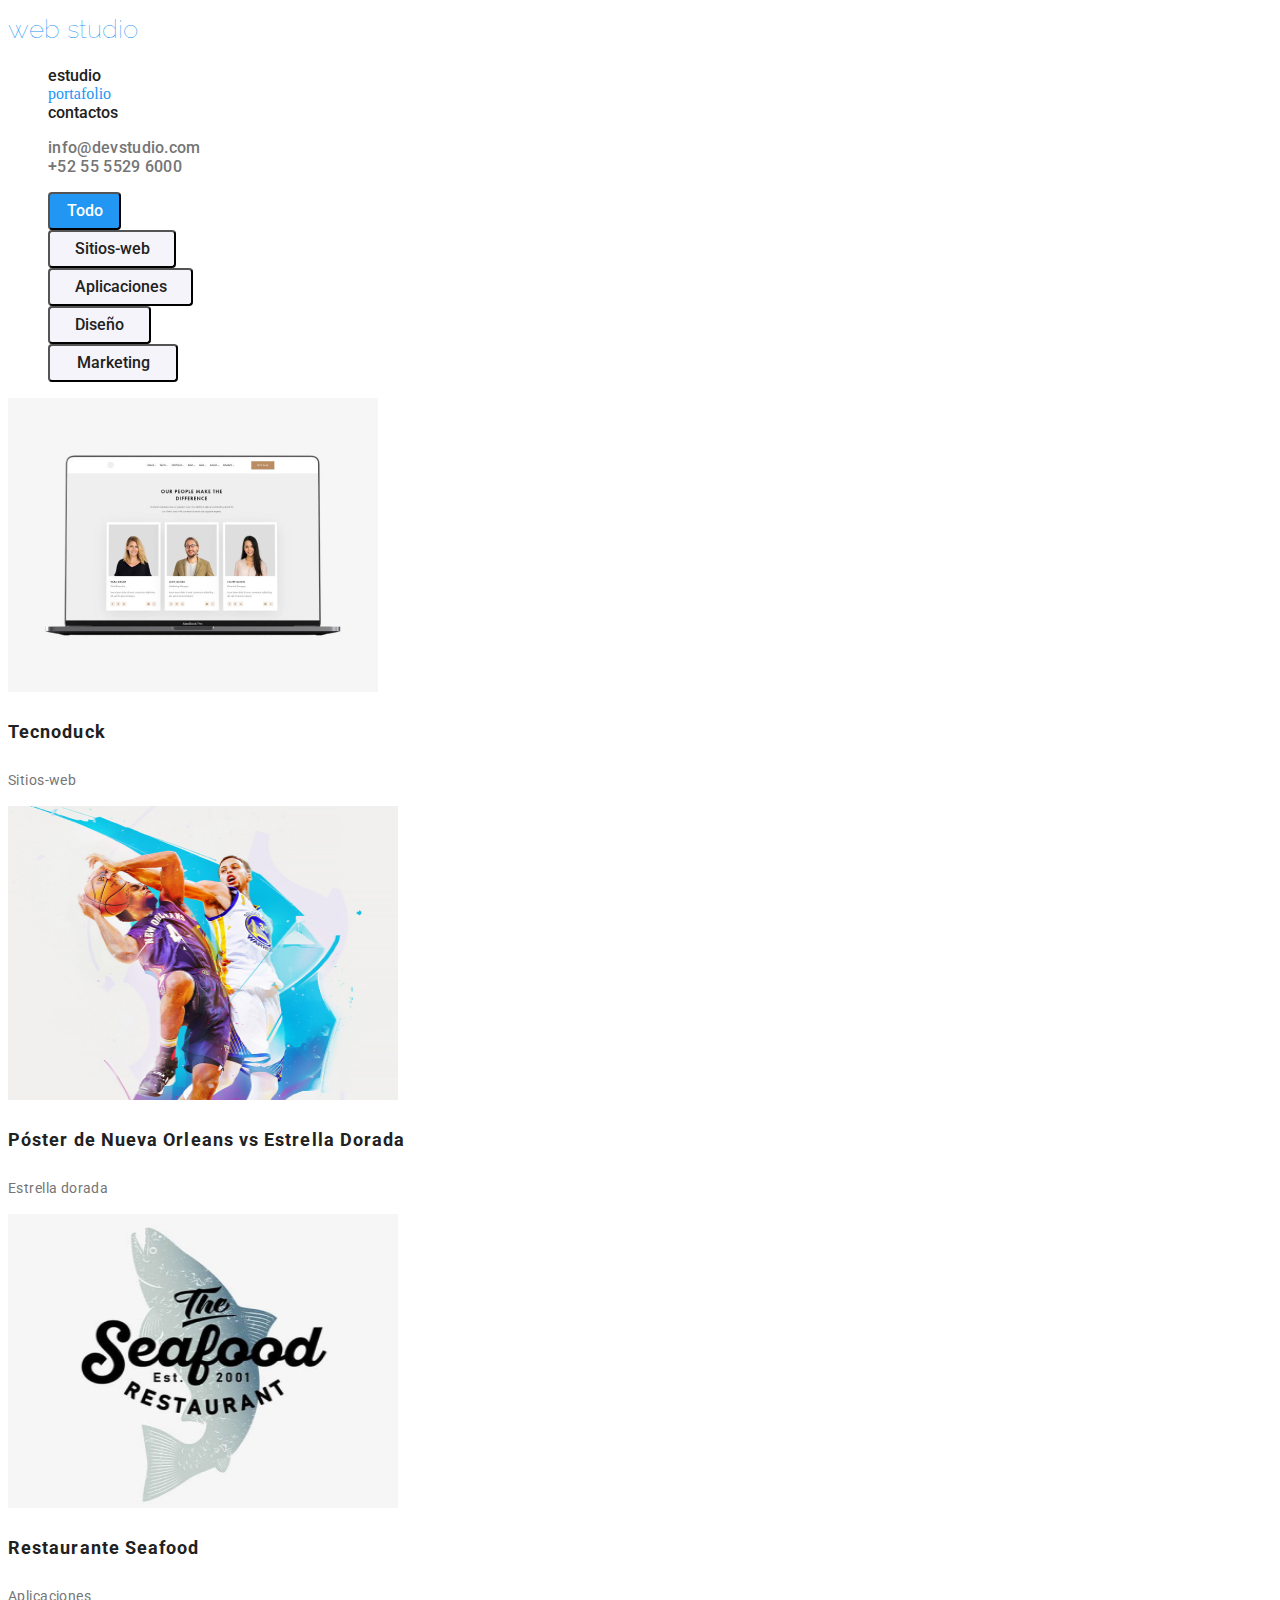
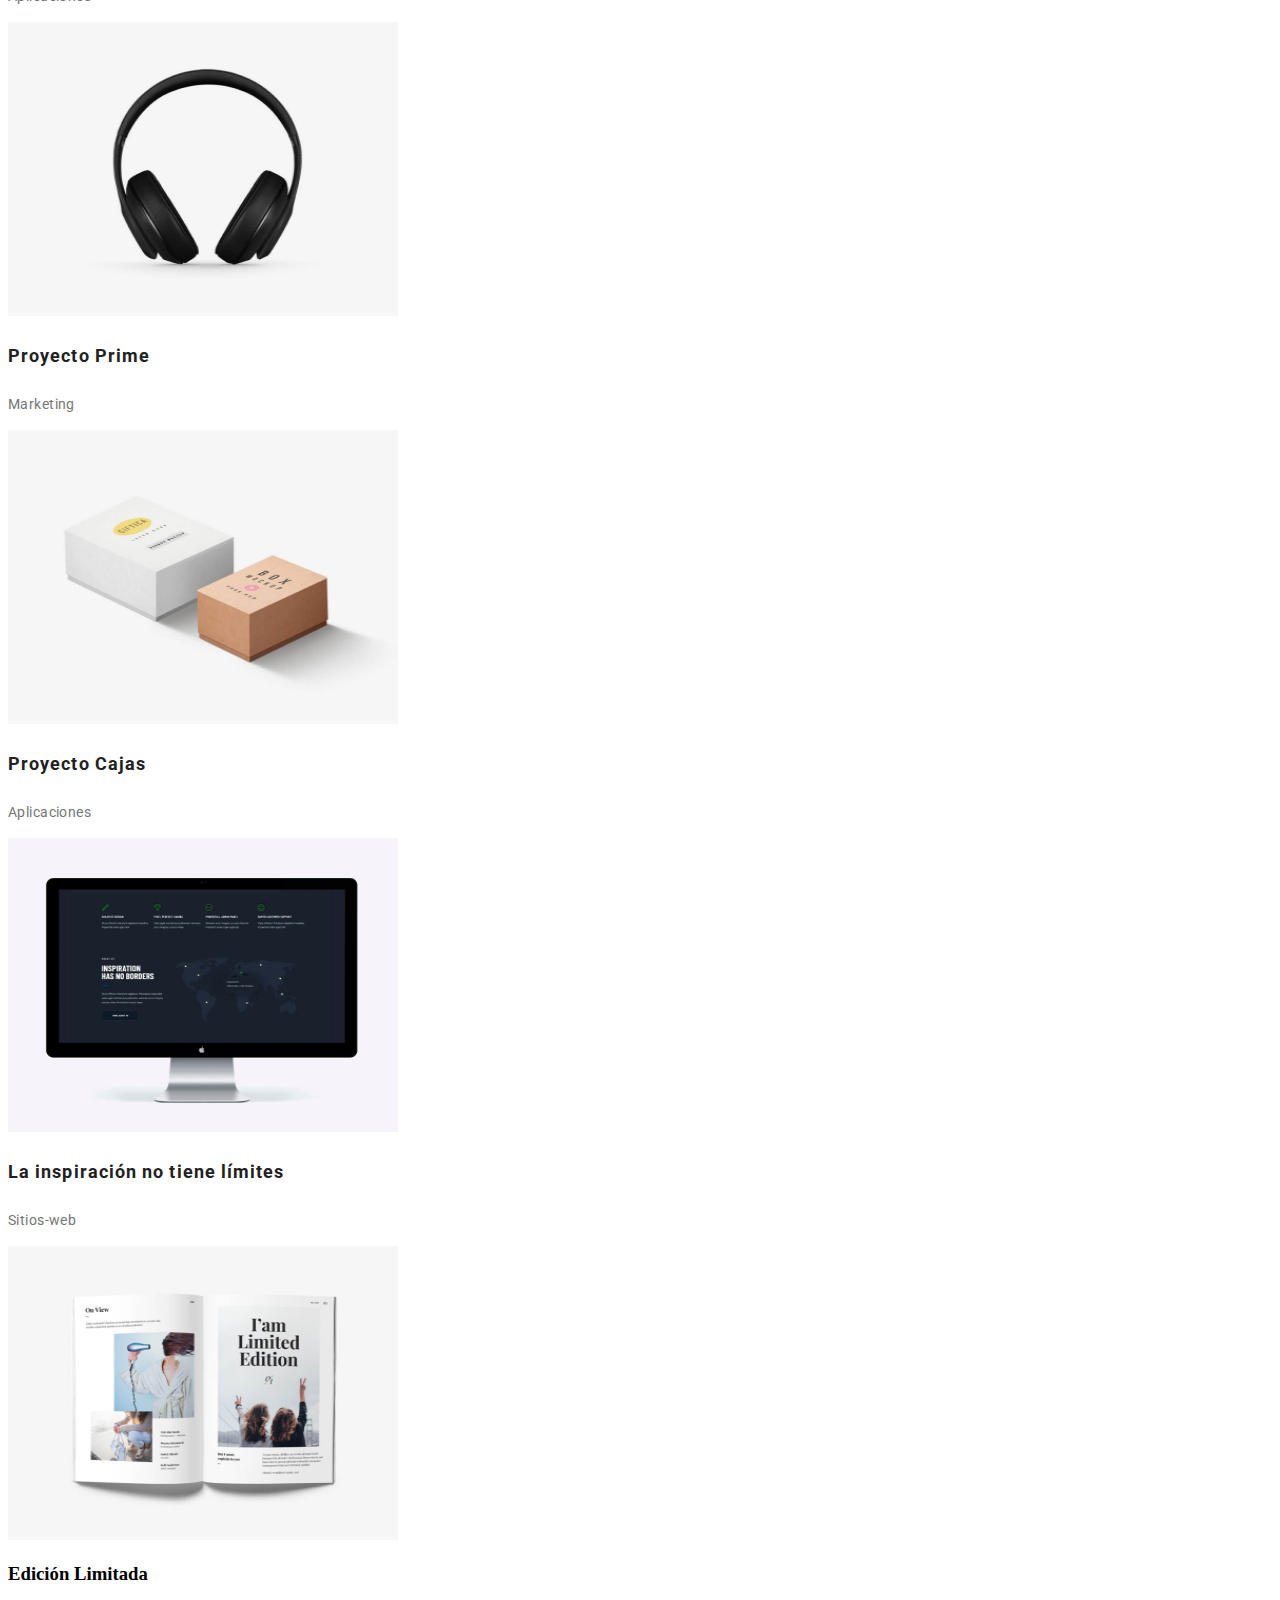
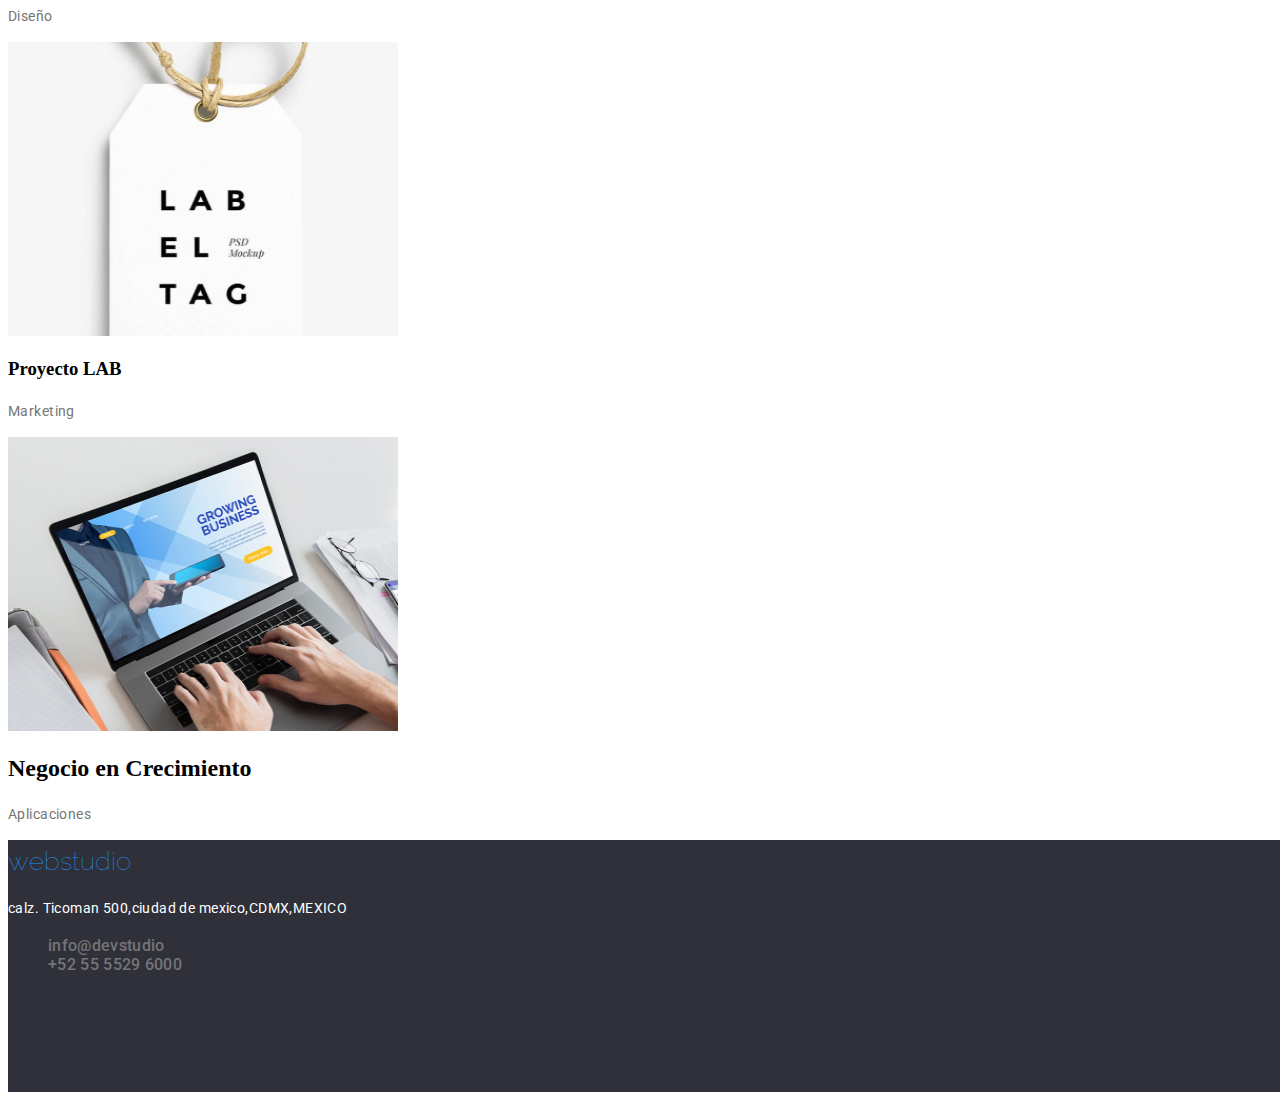
==== portafolio.html @ 6e87f542 "commit" ====
<!DOCTYPE html>
<html lang="en">

<head>
    <meta charset="utf-8">
    <meta http-equiv="X-UA-Compatible" content="IE=edge">
    <title>webstudio portafolio</title>
    <meta name="description" content="">
    <meta name="viewport" content="width=device-width, initial-scale=1">
    <link rel="stylesheet" href="css/styles.css">
    <link rel="preconnect" href="https://fonts.googleapis.com">
    <link rel="preconnect" href="https://fonts.gstatic.com" crossorigin>
    <link href="https://fonts.googleapis.com/css2?family=Raleway:wght@700&family=Roboto:wght@400;500;700;900&display=swap" rel="stylesheet">
</head>

<body>
    <header class="encabezado">
        <a class="head" href="webstudio">web studio </a>
        <nav>
            <ul class="ul">
                <li><a class="but2" href="./index.html"> estudio</a></li>
                <li><a class="but1" href="./portafolio.html">portafolio</a></li>
                <li><a class="but2" href="#">contactos</a></li>
            </ul>
        </nav>
        <ul class="ul">
            <li><a class="contacts" href="#">info@devstudio.com</a></li>
            <li><a class="contacts" href="#">+52 55 5529 6000</a></li>
        </ul>
    </header>
    <main>
        <section class="buttons-container">
            <div>
                <ul class="ul">
                    <li>
                        <button class="button-a" type="button">Todo</button>
                    </li>
                    <li>
                        <button class="button-b type="button">Sitios-web</button>
                    </li>
                    <li>
                        <button class="button-c" type="button">Aplicaciones</button>
                    </li>
                    <li>
                        <button class="button-d" type="button">Diseño</button>
                    </li>
                    <li>
                        <button class="button-e" type="button">Marketing</button>
                    </li>
                </ul>
            </div>
            <div>
                <img src="images/imagen-8.jpg" alt="sitio web" width="370" height="294">
            </div>
            <div>
                <h3 class="product"> Tecnoduck</h3>
                <p class="description"> Sitios-web</p>
            </div>
            <div>
                <img src="images/imagen-9.jpg" alt="basketball players" width="390" height="294">
            </div>
            <div>
                <h3 class="product"> Póster de Nueva Orleans vs Estrella Dorada</h3>
                <p class="description">Estrella dorada</p>
            </div>
            <div>
                <img src="images/imagen-10.jpg" alt="restaurant logo" width="390" height="294">
            </div>
            <div>
                <h3 class="product"> Restaurante Seafood</h3>
                <p class="description"> Aplicaciones</p>
            </div>
            <div>
                <img src="images/imagen-11.jpg" alt="headphones" width="390" height="294">
            </div>
            <div>
                <h3 class="product"> Proyecto Prime</h3>
                <p class="description"> Marketing</p>
            </div>
            <div>
                <img src="images/imagen-12.jpg" alt="boxess" width="390" height="294">
            </div>
            <div>
                <h3 class="product"> Proyecto Cajas</h3>
                <p class="description">Aplicaciones</p>
            </div>
            <div>
                <img src="images/imagen-13.jpg" alt="pc" width="390" height="294">
            </div>
            <div>
                <h3 class="product"> La inspiración no tiene límites</h3>
                <p class="description">Sitios-web</p>
            </div>
            <div>

                <img src="images/imagen-14.jpg" alt="magazine" width="390" height="294">

            </div>
            <div>
                <h3 class="product1"> Edición Limitada</h3>
                <p class="description">Diseño</p>
            </div>
            <div>
                <img src="images/imagen-15.jpg" alt="label" width="390" height="294">
            </div>
            <div>
                <h3 class="title1"> Proyecto LAB</h3>
                <p class="description"> Marketing</p>
            </div>
            <div>
                <img src="images/imagen-16.jpg" alt="pc" width="390" height="294">
            </div>
            <div>
                <h2 class="title1"> Negocio en Crecimiento</h2>
                <p class="description"> Aplicaciones</p>
            </div>
        </section>
    </main>
    <footer class="fond">
        <a class="head" href="webstudio">webstudio</a>
        <address>
            <p class="place">calz. Ticoman 500,ciudad de mexico,CDMX,MEXICO</p>
        </address>
        <ul class="ul">
            <li> <a class="contacts" href="https://devstudio.us/" target="_blank">info@devstudio</a></li>
            <li><a class="contacts" href="tel">+52 55 5529 6000</a></li>
        </ul>
    </footer>

</html>
---- css/styles.css ----
.body {
  font-family: "Roboto", sans-serif;
  font-style: normal;
}
.title {
  font-family: "Raleway";
  font-weight: 70;
  font-size: 26px;
  color: #2196f3;
  line-height: 1, 625;
  text-decoration: none;
}
.button1 {
  font-weight: 500;
  cursor: pointer;
  text-decoration: none;
  color: #2196f3;
}
.butto {
  font-weight: 500;
  color: #212121;
  cursor: pointer;
  text-decoration: none;
}
.link {
  font-family: "Roboto";
  font-weight: 500;
  font-size: 14px;
  line-height: 0.785;
  text-decoration: none;
  color: #757575;
}
.link-line {
  color: #2196f3;
  text-decoration: none;
}

.top {
  width: 696px;
  height: 120px;
  font-family: "Roboto";
  font-style: normal;
  font-weight: 900;
  font-size: 44px;
  line-height: 60px;
  color: #ffffff;
  text-align: center;
}
.info {
  font-family: "Roboto";
  font-weight: 700;
  font-size: 16px;
  line-height: 0.53;
  color: #ffffff;
  cursor: pointer;
  width: 261px;
  height: 50px;
  background: #2196f3;
}
.sub {
  font-family: "Roboto";
  font-weight: 700;
  font-size: 14px;
  line-height: 0.875;
  color: #212121;
}
.text {
  font-family: "Roboto";
  font-weight: 400;
  font-size: 14px;
  line-height: 0.58;
  color: #757575;
}
.equipment {
  font-family: "Roboto";
  font-weight: 700;
  font-size: 36px;
  line-height: 0.76;
  color: #212121;
}
.name {
  font-family: "Roboto";
  font-weight: 500;
  font-size: 16px;
  color: #212121;
}
.job {
  font-family: "Roboto";
  font-weight: 400;
  font-size: 16px;
  line-height: 0.84;
  color: #757575;
}
.place {
  font-family: "Roboto";
  font-weight: 400;
  font-size: 14px;
  line-height: 24px;
  color: #ffffff;
}
.background {
  width: 1600px;
  left: -4px;
  top: 80px;
  background: #2f303a;
}
.lol {
  width: 1600px;
  height: 252px;
  left: 0px;
  top: 2158px;
  background: #2f303a;
}
/*portafolio */

.head {
  font-family: "Raleway";
  font-weight: 70;
  font-size: 26px;
  text-decoration: none;
  color: #2196f3;
  line-height: 1.625;
}
.but2 {
  font-family: "Roboto";
  font-style: normal;
  font-weight: 500;
  text-decoration: none;
  color: #212121;
}
.but1 {
  color: #2196f3;
  font-weight: 500;
  text-decoration: none;
  cursor: pointer;
}
.contacts {
  font-family: "Roboto";
  font-style: normal;
  font-weight: 500;
  letter-spacing: 0.02em;
  text-decoration: none;
  color: #757575;
}
.product {
  font-family: "Roboto";
  font-style: normal;
  font-weight: 700;
  font-size: 18px;
  line-height: 36px;
  letter-spacing: 0.06em;
  color: #212121;
}
.description {
  font-family: "Roboto";
  font-style: normal;
  font-weight: 400;
  font-size: 14px;
  line-height: 24px;
  letter-spacing: 0.03em;
  color: #757575;
}
.place {
  font-family: "Roboto";
  font-style: normal;
  font-weight: 400;
  font-size: 14px;
  line-height: 24px;
  letter-spacing: 0.03em;
  color: #ffffff;
}
.fond {
  width: 1600px;
  height: 252px;
  left: 0px;
  top: 2158px;
  background: #2f303a;
}
.ul {
  list-style: none;
}
.button-a {
  font-family: "Roboto";
  font-style: normal;
  font-weight: 500;
  font-size: 16px;
  color: #ffffff;
  line-height: 26px;
  width: 73px;
  height: 38px;
  background: #2196f3;
  border-radius: 4px;
}
.button-b {
  font-family: "Roboto";
  font-style: normal;
  font-weight: 500;
  font-size: 16px;
  line-height: 26px;
  color: #212121;
  width: 128px;
  height: 38px;
  background: #f5f4fa;
  border-radius: 4px;
}
.button-c{
  font-family: "Roboto";
  font-style: normal;
  font-weight: 500;
  font-size: 16px;
  line-height: 26px;
  color: #212121;
  width: 145px;
  height: 38px;
  background: #f5f4fa;
  border-radius: 4px;
}
.button-d {
  font-family: "Roboto";
  font-style: normal;
  font-weight: 500;
  font-size: 16px;
  line-height: 26px;
  color: #212121;
  width: 103px;
  height: 38px;
  background: #f5f4fa;
  border-radius: 4px;
}
.button-e {
  font-family: "Roboto";
  font-style: normal;
  font-weight: 500;
  font-size: 16px;
  line-height: 26px;
  color: #212121;
  width: 130px;
  height: 38px;
  background: #f5f4fa;
  border-radius: 4px;
}
.button-a {
  cursor: pointer;

  background: #2196f3;
}
,.button-a:hover {
  background: #2196f3;
  color: #ffffff;
}
.button-b {
  cursor: pointer;

  background: #f5f4fa;
}
.button-b:hover {
background: #2196f3;
color: #ffffff;
}
.button-c {
  cursor: pointer;

  background: #f5f4fa;
}
.button-c:hover {
background: #2196f3;
color: #ffffff;
}
.button-d {
  cursor: pointer;

  background: #f5f4fa;
}
.button-d:hover {
background: #2196f3;
color: #ffffff;
}
.button-e {
  cursor: pointer;

  background: #f5f4fa;
}
.button-e:hover {
background: #2196f3;
color: #ffffff;
}
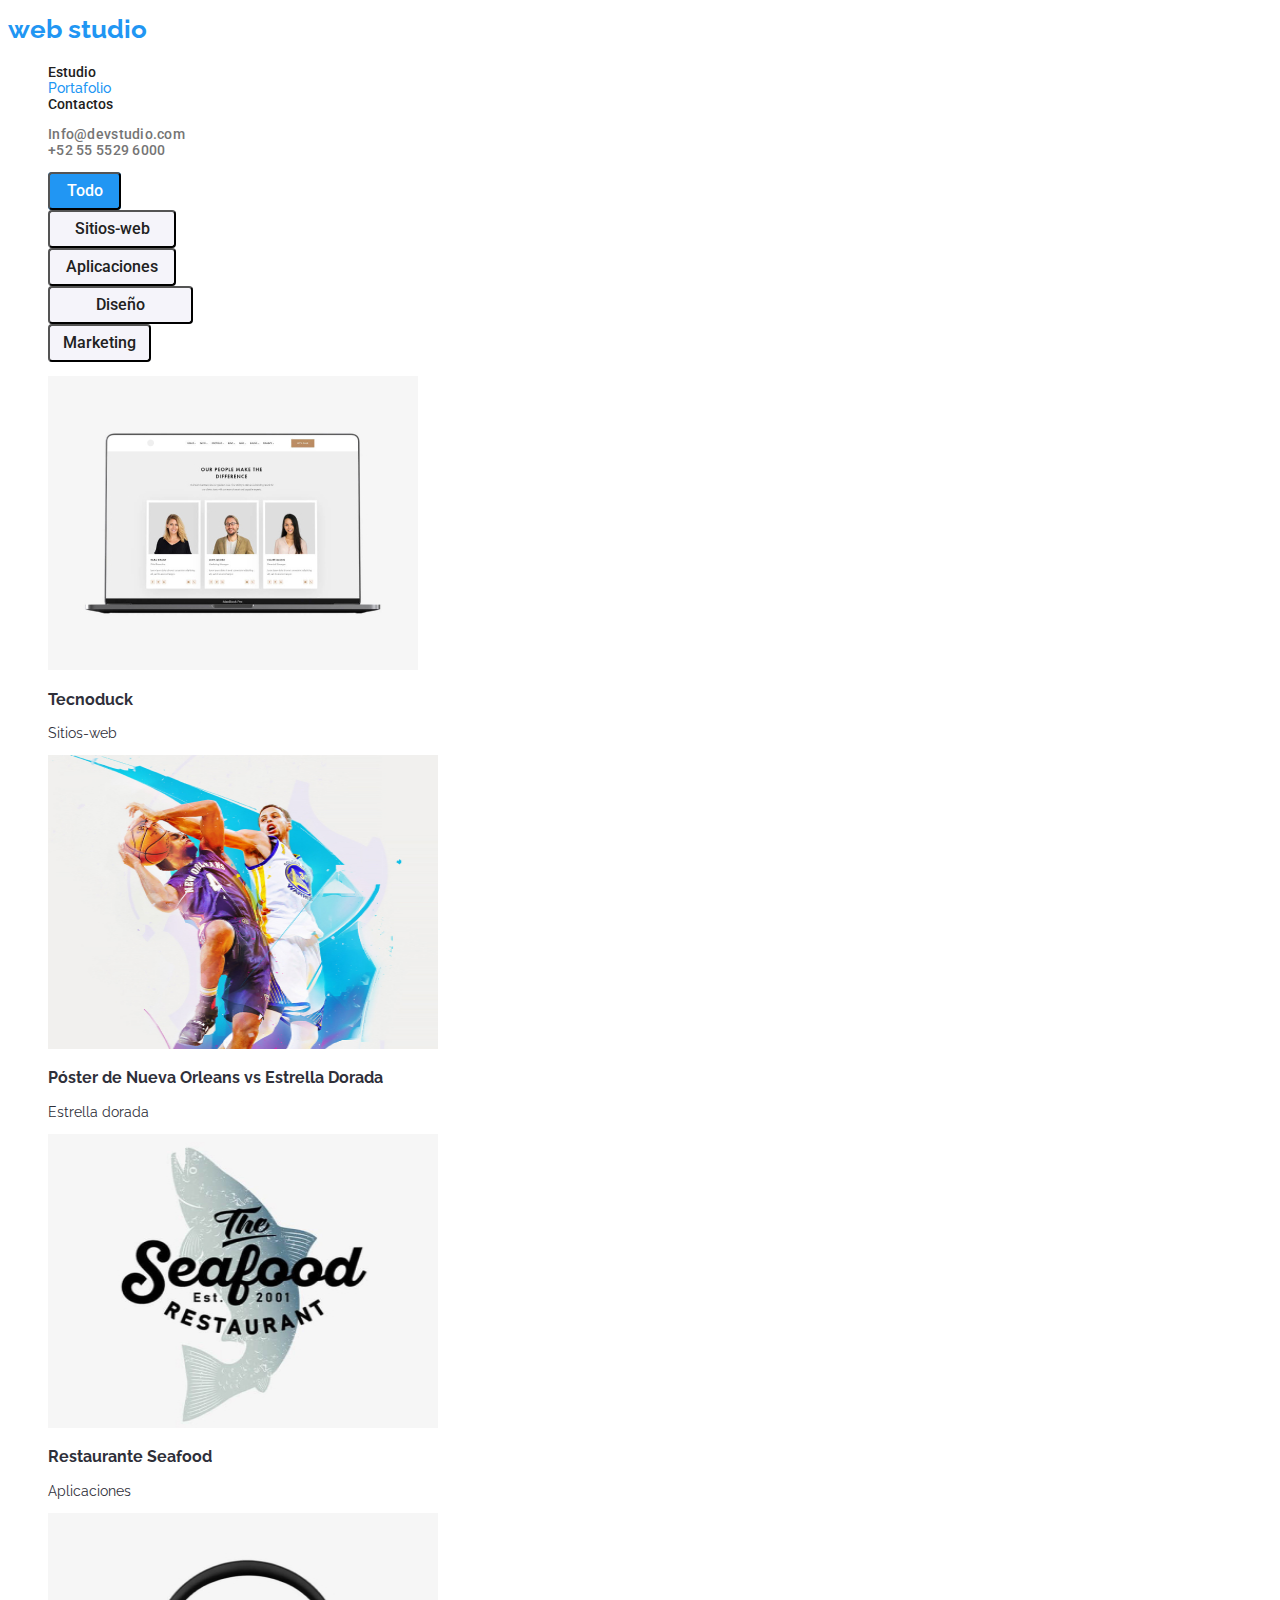
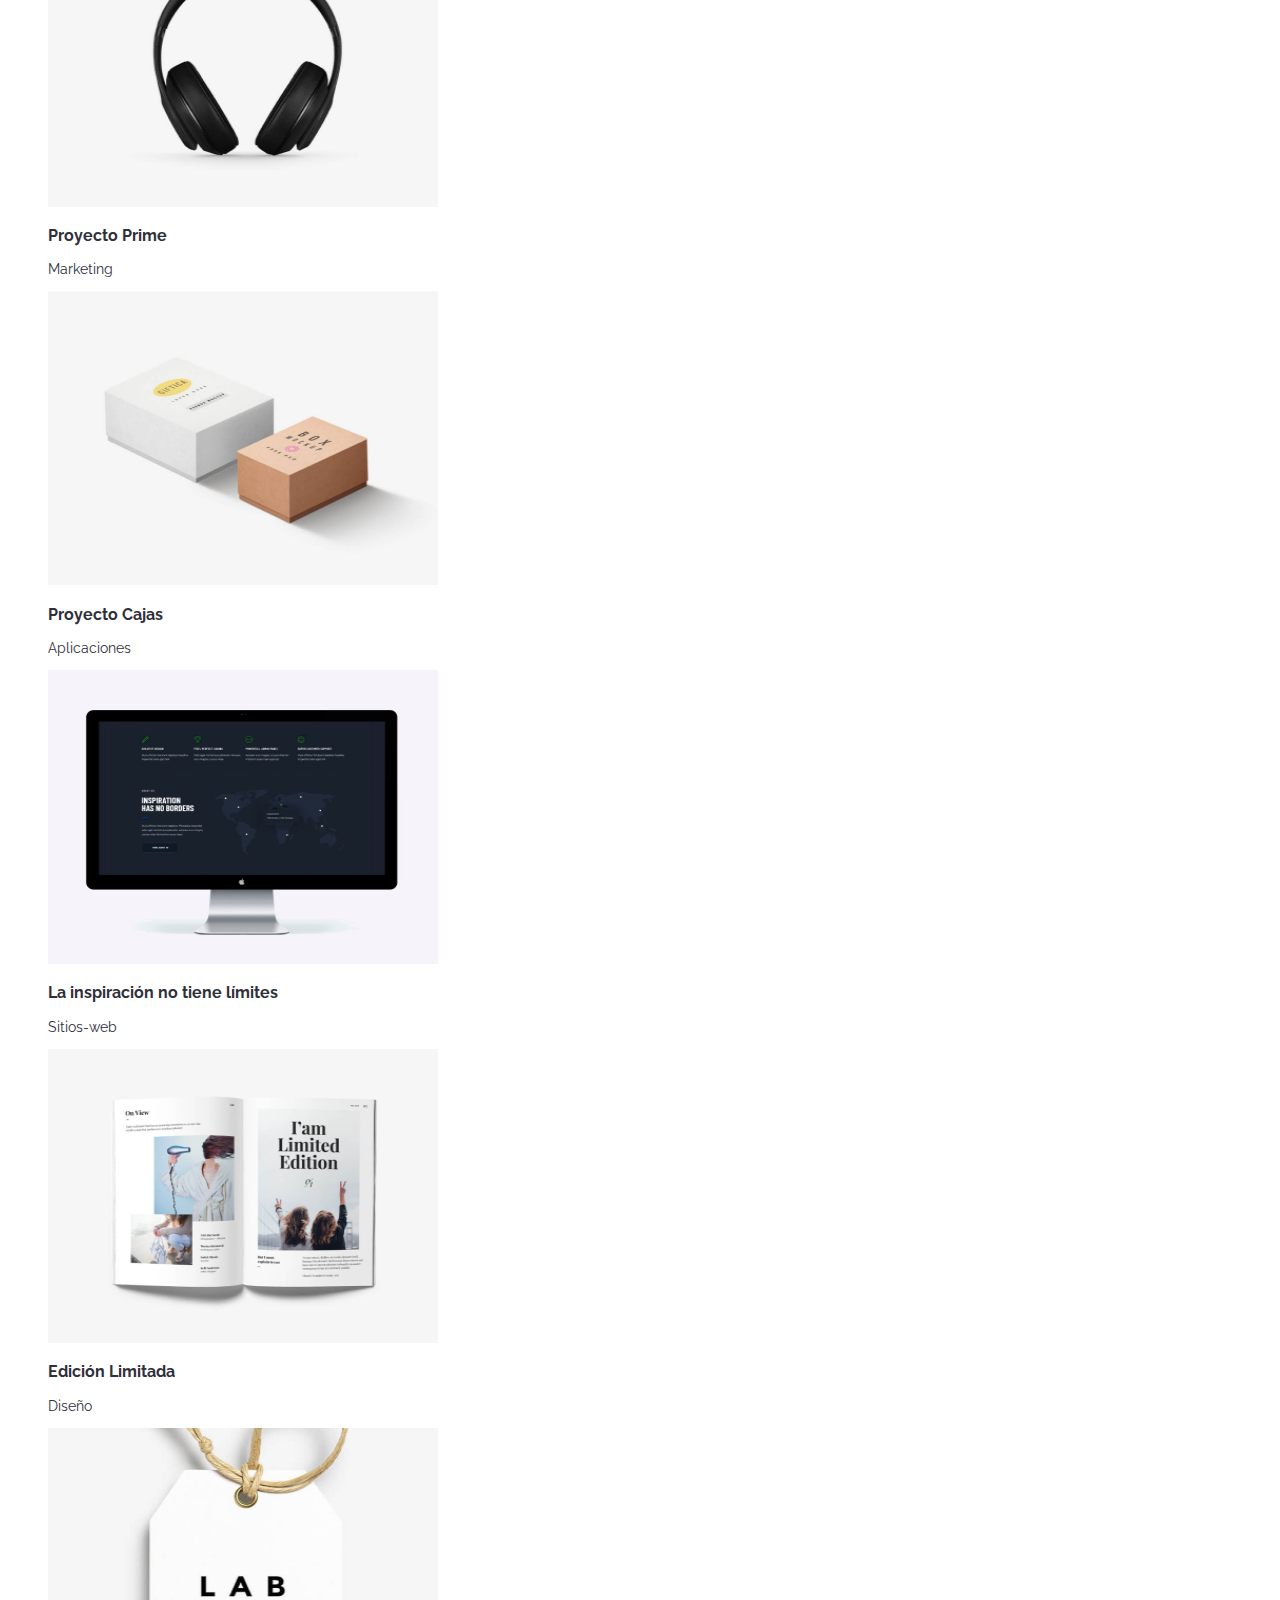
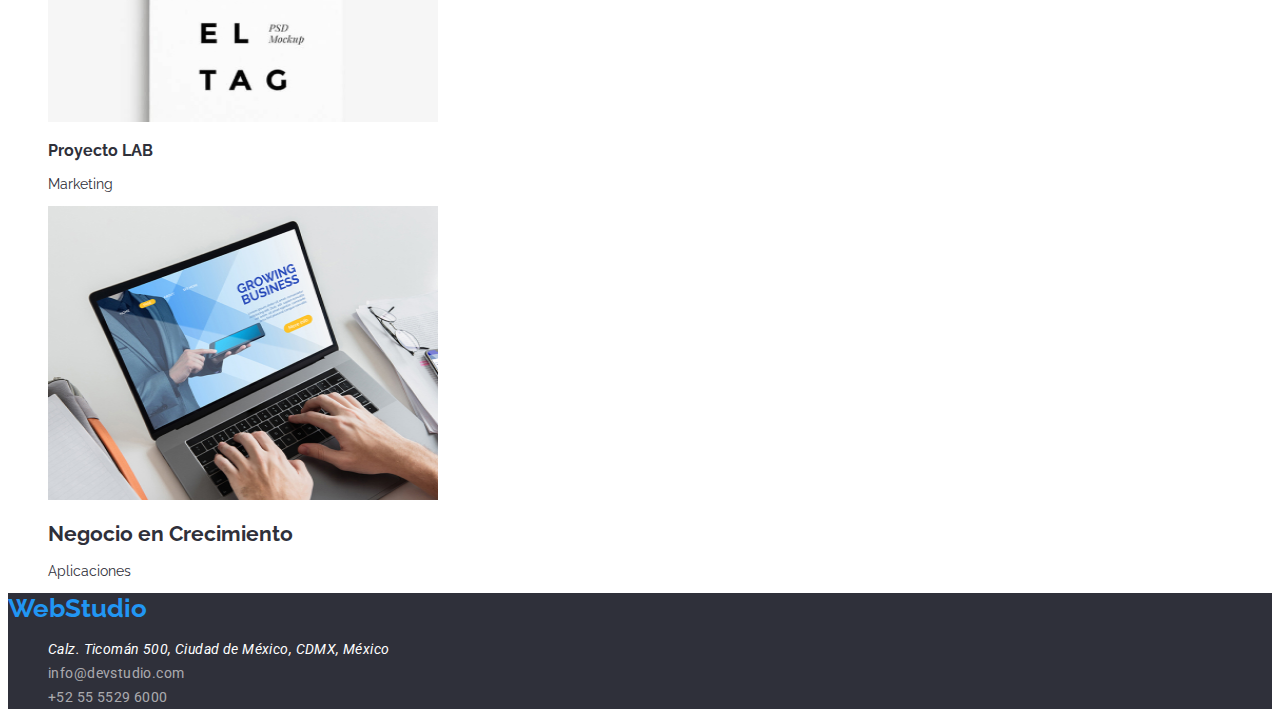
==== commit c365eb3f: "Update portafolio.html" ====
--- a/portafolio.html
+++ b/portafolio.html
@@ -10,7 +10,9 @@
     <link rel="stylesheet" href="css/styles.css">
     <link rel="preconnect" href="https://fonts.googleapis.com">
     <link rel="preconnect" href="https://fonts.gstatic.com" crossorigin>
-    <link href="https://fonts.googleapis.com/css2?family=Raleway:wght@700&family=Roboto:wght@400;500;700;900&display=swap" rel="stylesheet">
+    <link
+        href="https://fonts.googleapis.com/css2?family=Raleway:wght@700&family=Roboto:wght@400;500;700;900&display=swap"
+        rel="stylesheet">
 </head>
 
 <body>
@@ -18,113 +20,111 @@
         <a class="head" href="webstudio">web studio </a>
         <nav>
             <ul class="ul">
-                <li><a class="but2" href="./index.html"> estudio</a></li>
-                <li><a class="but1" href="./portafolio.html">portafolio</a></li>
-                <li><a class="but2" href="#">contactos</a></li>
+                <li><a class="adolla-link2" href="./index.html"> Estudio</a></li>
+                <li><a class="adolla-link1" href="./portafolio.html">Portafolio</a></li>
+                <li><a class="adolla-link2" href="#">Contactos</a></li>
             </ul>
         </nav>
         <ul class="ul">
-            <li><a class="contacts" href="#">info@devstudio.com</a></li>
+            <li><a class="contacts" href="#">Info@devstudio.com</a></li>
             <li><a class="contacts" href="#">+52 55 5529 6000</a></li>
         </ul>
     </header>
     <main>
         <section class="buttons-container">
-            <div>
-                <ul class="ul">
-                    <li>
-                        <button class="button-a" type="button">Todo</button>
-                    </li>
-                    <li>
-                        <button class="button-b type="button">Sitios-web</button>
-                    </li>
-                    <li>
-                        <button class="button-c" type="button">Aplicaciones</button>
-                    </li>
-                    <li>
-                        <button class="button-d" type="button">Diseño</button>
-                    </li>
-                    <li>
-                        <button class="button-e" type="button">Marketing</button>
-                    </li>
-                </ul>
-            </div>
-            <div>
-                <img src="images/imagen-8.jpg" alt="sitio web" width="370" height="294">
-            </div>
-            <div>
-                <h3 class="product"> Tecnoduck</h3>
-                <p class="description"> Sitios-web</p>
-            </div>
-            <div>
-                <img src="images/imagen-9.jpg" alt="basketball players" width="390" height="294">
-            </div>
-            <div>
-                <h3 class="product"> Póster de Nueva Orleans vs Estrella Dorada</h3>
-                <p class="description">Estrella dorada</p>
-            </div>
-            <div>
-                <img src="images/imagen-10.jpg" alt="restaurant logo" width="390" height="294">
-            </div>
-            <div>
-                <h3 class="product"> Restaurante Seafood</h3>
-                <p class="description"> Aplicaciones</p>
-            </div>
-            <div>
-                <img src="images/imagen-11.jpg" alt="headphones" width="390" height="294">
-            </div>
-            <div>
-                <h3 class="product"> Proyecto Prime</h3>
-                <p class="description"> Marketing</p>
-            </div>
-            <div>
-                <img src="images/imagen-12.jpg" alt="boxess" width="390" height="294">
-            </div>
-            <div>
-                <h3 class="product"> Proyecto Cajas</h3>
-                <p class="description">Aplicaciones</p>
-            </div>
-            <div>
-                <img src="images/imagen-13.jpg" alt="pc" width="390" height="294">
-            </div>
-            <div>
-                <h3 class="product"> La inspiración no tiene límites</h3>
-                <p class="description">Sitios-web</p>
-            </div>
-            <div>
 
-                <img src="images/imagen-14.jpg" alt="magazine" width="390" height="294">
+            <ul class="ul">
+                <li class="button-a">
+                    <button class="button-a" type="button">Todo</button>
+                </li>
+                <li class="button-b">
+                    <button class="button-b" type="button">Sitios-web</button>
+                </li>
+                <li class="button-b">
+                    <button class="button-b" type="button">Aplicaciones</button>
+                </li>
+                <li class="button-c">
+                    <button class="button-c" type="button">Diseño</button>
+                </li>
+                <li class="button-d">
+                    <button class="button-d" type="button">Marketing</button>
+                </li>
+            </ul>
+            <!--sitios web-->
+            <ul class="ul">
+                <li><img class="images" src="images/imagen-8.jpg" alt="sitio web" width="370" height="294"></li>
+                <li>
+                    <h3 class="images" class="title-a"> Tecnoduck</h3>
+                    <p class="text-a"> Sitios-web</p>
+                    <img src="images/imagen-9.jpg" alt="basketball players" width="390" height="294">
+                </li>
+                <li>
+                    <h3 class="title-a"> Póster de Nueva Orleans vs Estrella Dorada</h3>
+                    <p class="text-a">Estrella dorada</p>
 
-            </div>
-            <div>
-                <h3 class="product1"> Edición Limitada</h3>
-                <p class="description">Diseño</p>
-            </div>
-            <div>
-                <img src="images/imagen-15.jpg" alt="label" width="390" height="294">
-            </div>
-            <div>
-                <h3 class="title1"> Proyecto LAB</h3>
-                <p class="description"> Marketing</p>
-            </div>
-            <div>
-                <img src="images/imagen-16.jpg" alt="pc" width="390" height="294">
-            </div>
-            <div>
-                <h2 class="title1"> Negocio en Crecimiento</h2>
-                <p class="description"> Aplicaciones</p>
-            </div>
+                    <img src="images/imagen-10.jpg" alt="restaurant logo" width="390" height="294">
+                </li>
+                <li>
+                    <h3 class="title-a"> Restaurante Seafood</h3>
+                    <p class="text-a"> Aplicaciones</p>
+
+                    <img src="images/imagen-11.jpg" alt="headphones" width="390" height="294">
+                </li>
+                <li>
+                    <h3 class="title-a"> Proyecto Prime</h3>
+                    <p class="text-a"> Marketing</p>
+
+                    <img src="images/imagen-12.jpg" alt="boxess" width="390" height="294">
+                </li>
+                <li>
+                    <h3 class="title-a"> Proyecto Cajas</h3>
+                    <p class="text-a">Aplicaciones</p>
+
+                    <img src="images/imagen-13.jpg" alt="pc" width="390" height="294">
+                </li>
+                <li>
+                    <h3 class="title-a"> La inspiración no tiene límites</h3>
+                    <p class="text-a">Sitios-web</p>
+
+
+                    <img src="images/imagen-14.jpg" alt="magazine" width="390" height="294">
+                </li>
+                <li>
+                    <h3 class="title-a"> Edición Limitada</h3>
+                    <p class="text-a">Diseño</p>
+
+                    <img src="images/imagen-15.jpg" alt="label" width="390" height="294">
+                </li>
+                <li>
+                    <h3 class="title-a"> Proyecto LAB</h3>
+                    <p class="text-a"> Marketing</p>
+
+                    <img src="images/imagen-16.jpg" alt="pc" width="390" height="294">
+                </li>
+                <li>
+                    <h2 class="title-a"> Negocio en Crecimiento</h2>
+                    <p class="text-a"> Aplicaciones</p>
+                </li>
+            </ul>
         </section>
     </main>
-    <footer class="fond">
-        <a class="head" href="webstudio">webstudio</a>
+    <footer class="container-ftr">
+        <a class="link-web" href="">WebStudio</a>
         <address>
-            <p class="place">calz. Ticoman 500,ciudad de mexico,CDMX,MEXICO</p>
+            <ul class="ul">
+                <li>
+                    <a class="link2" href="ссылка google map" target="_blank" rel="noopener noreferrer">Calz.
+                        Ticomán 500, Ciudad
+                        de México, CDMX, México</a>
+                </li>
+                <li>
+                    <a class="link3" href="mailto:info@devstudio.com">info@devstudio.com</a>
+                </li>
+                <li>
+                    <a class="link3" href="tel:380961111111">+52 55 5529 6000 </a>
+                </li>
+            </ul>
         </address>
-        <ul class="ul">
-            <li> <a class="contacts" href="https://devstudio.us/" target="_blank">info@devstudio</a></li>
-            <li><a class="contacts" href="tel">+52 55 5529 6000</a></li>
-        </ul>
     </footer>
 
-</html>+</body>--- a/css/styles.css
+++ b/css/styles.css
@@ -1,52 +1,65 @@
-.body {
-  font-family: "Roboto", sans-serif;
-  font-style: normal;
+body {
+  font-family: "Raleway", sans-serif;
+  
+  font-size: 14px;
+  font-style: normal;
+  color: #2f303a;
+  background-color: #ffffff;
+}
+:root {
+  --var-color-text: #757575;
+  --var-color-fondo-hover-focus: #2196f3;
+  --var-colo-text-hover-focus: #ffffff;
+  --var-color-fondo: #2f303a;
+  --var-color-fondo1: #f5f4fa;
+}
+ul {
+  list-style: none;
 }
 .title {
   font-family: "Raleway";
-  font-weight: 70;
   font-size: 26px;
   color: #2196f3;
-  line-height: 1, 625;
-  text-decoration: none;
-}
-.button1 {
-  font-weight: 500;
-  cursor: pointer;
-  text-decoration: none;
-  color: #2196f3;
-}
-.butto {
-  font-weight: 500;
-  color: #212121;
-  cursor: pointer;
+  letter-spacing: 0.03em;
+  text-decoration: none;
+}
+.link-1 {
+  font-weight: 500;
+  line-height: 16px;
+  letter-spacing: 0.02em;
+  color: #2196f3;
   text-decoration: none;
 }
 .link {
   font-family: "Roboto";
-  font-weight: 500;
-  font-size: 14px;
+  font-style: normal;
+  font-weight: 500;
+  line-height: 16px;
+  letter-spacing: 0.02em;
+  color: #212121;
+  text-decoration: none;
+}
+.email {
+  color: #2196f3;
+  text-decoration: none;
+}
+.contact {
+  font-family: "Roboto";
   line-height: 0.785;
   text-decoration: none;
   color: #757575;
 }
-.link-line {
-  color: #2196f3;
-  text-decoration: none;
-}
 
 .top {
-  width: 696px;
-  height: 120px;
-  font-family: "Roboto";
-  font-style: normal;
-  font-weight: 900;
+  font-family: "Roboto";
   font-size: 44px;
   line-height: 60px;
-  color: #ffffff;
   text-align: center;
-}
-.info {
+  letter-spacing: 0.06em;
+  text-transform: uppercase;
+  color: #ffffff;
+}
+.button-index {
   font-family: "Roboto";
   font-weight: 700;
   font-size: 16px;
@@ -57,17 +70,18 @@
   height: 50px;
   background: #2196f3;
 }
-.sub {
-  font-family: "Roboto";
-  font-weight: 700;
-  font-size: 14px;
-  line-height: 0.875;
+.specialties {
+  font-family: "Roboto";
+  font-weight: 700;
+  line-height: 16px;
+  letter-spacing: 0.03em;
+  text-transform: uppercase;
+
   color: #212121;
 }
 .text {
   font-family: "Roboto";
   font-weight: 400;
-  font-size: 14px;
   line-height: 0.58;
   color: #757575;
 }
@@ -79,8 +93,6 @@
   color: #212121;
 }
 .name {
-  font-family: "Roboto";
-  font-weight: 500;
   font-size: 16px;
   color: #212121;
 }
@@ -91,22 +103,38 @@
   line-height: 0.84;
   color: #757575;
 }
-.place {
-  font-family: "Roboto";
-  font-weight: 400;
-  font-size: 14px;
+.link-web {
+  font-family: "Raleway";
+  font-weight: 700;
+  font-size: 26px;
+  color: #2196f3;
+  line-height: 1, 625;
+  text-decoration: none;
+}
+.link2 {
+  font-family: "Roboto";
+  font-weight: 400;
   line-height: 24px;
-  color: #ffffff;
-}
+  letter-spacing: 0.03em;
+  color: #ffffff;
+  text-decoration: none;
+}
+.link3 {
+  font-family: "Roboto";
+  font-style: normal;
+  line-height: 24px;
+  letter-spacing: 0.03em;
+  color: rgba(255, 255, 255, 0.6);
+  text-decoration: none;
+}
+
 .background {
   width: 1600px;
   left: -4px;
   top: 80px;
   background: #2f303a;
 }
-.lol {
-  width: 1600px;
-  height: 252px;
+.container-ftr {
   left: 0px;
   top: 2158px;
   background: #2f303a;
@@ -115,20 +143,19 @@
 
 .head {
   font-family: "Raleway";
-  font-weight: 70;
+  font-weight: 700;
   font-size: 26px;
   text-decoration: none;
   color: #2196f3;
   line-height: 1.625;
 }
-.but2 {
-  font-family: "Roboto";
-  font-style: normal;
-  font-weight: 500;
-  text-decoration: none;
-  color: #212121;
-}
-.but1 {
+.adolla-link2 {
+  font-family: "Roboto";
+  font-weight: 500;
+  text-decoration: none;
+  color: #212121;
+}
+.adolla-link1 {
   color: #2196f3;
   font-weight: 500;
   text-decoration: none;
@@ -136,52 +163,28 @@
 }
 .contacts {
   font-family: "Roboto";
-  font-style: normal;
   font-weight: 500;
   letter-spacing: 0.02em;
   text-decoration: none;
   color: #757575;
 }
 .product {
-  font-family: "Roboto";
-  font-style: normal;
-  font-weight: 700;
-  font-size: 18px;
   line-height: 36px;
   letter-spacing: 0.06em;
   color: #212121;
 }
 .description {
   font-family: "Roboto";
-  font-style: normal;
-  font-weight: 400;
-  font-size: 14px;
+  font-weight: 400;
   line-height: 24px;
   letter-spacing: 0.03em;
   color: #757575;
-}
-.place {
-  font-family: "Roboto";
-  font-style: normal;
-  font-weight: 400;
-  font-size: 14px;
-  line-height: 24px;
-  letter-spacing: 0.03em;
-  color: #ffffff;
-}
-.fond {
-  width: 1600px;
-  height: 252px;
-  left: 0px;
-  top: 2158px;
-  background: #2f303a;
 }
 .ul {
   list-style: none;
 }
 .button-a {
   font-family: "Roboto";
-  font-style: normal;
   font-weight: 500;
   font-size: 16px;
   color: #ffffff;
@@ -193,7 +196,6 @@
 }
 .button-b {
   font-family: "Roboto";
-  font-style: normal;
   font-weight: 500;
   font-size: 16px;
   line-height: 26px;
@@ -203,7 +205,7 @@
   background: #f5f4fa;
   border-radius: 4px;
 }
-.button-c{
+.button-c {
   font-family: "Roboto";
   font-style: normal;
   font-weight: 500;
@@ -217,7 +219,6 @@
 }
 .button-d {
   font-family: "Roboto";
-  font-style: normal;
   font-weight: 500;
   font-size: 16px;
   line-height: 26px;
@@ -229,7 +230,6 @@
 }
 .button-e {
   font-family: "Roboto";
-  font-style: normal;
   font-weight: 500;
   font-size: 16px;
   line-height: 26px;
@@ -244,7 +244,7 @@
 
   background: #2196f3;
 }
-,.button-a:hover {
+.button-a:hover {
   background: #2196f3;
   color: #ffffff;
 }
@@ -254,8 +254,8 @@
   background: #f5f4fa;
 }
 .button-b:hover {
-background: #2196f3;
-color: #ffffff;
+  background: #2196f3;
+  color: #ffffff;
 }
 .button-c {
   cursor: pointer;
@@ -263,8 +263,8 @@
   background: #f5f4fa;
 }
 .button-c:hover {
-background: #2196f3;
-color: #ffffff;
+  background: #2196f3;
+  color: #ffffff;
 }
 .button-d {
   cursor: pointer;
@@ -272,8 +272,8 @@
   background: #f5f4fa;
 }
 .button-d:hover {
-background: #2196f3;
-color: #ffffff;
+  background: #2196f3;
+  color: #ffffff;
 }
 .button-e {
   cursor: pointer;
@@ -281,6 +281,6 @@
   background: #f5f4fa;
 }
 .button-e:hover {
-background: #2196f3;
-color: #ffffff;
-}+  background: #2196f3;
+  color: #ffffff;
+}
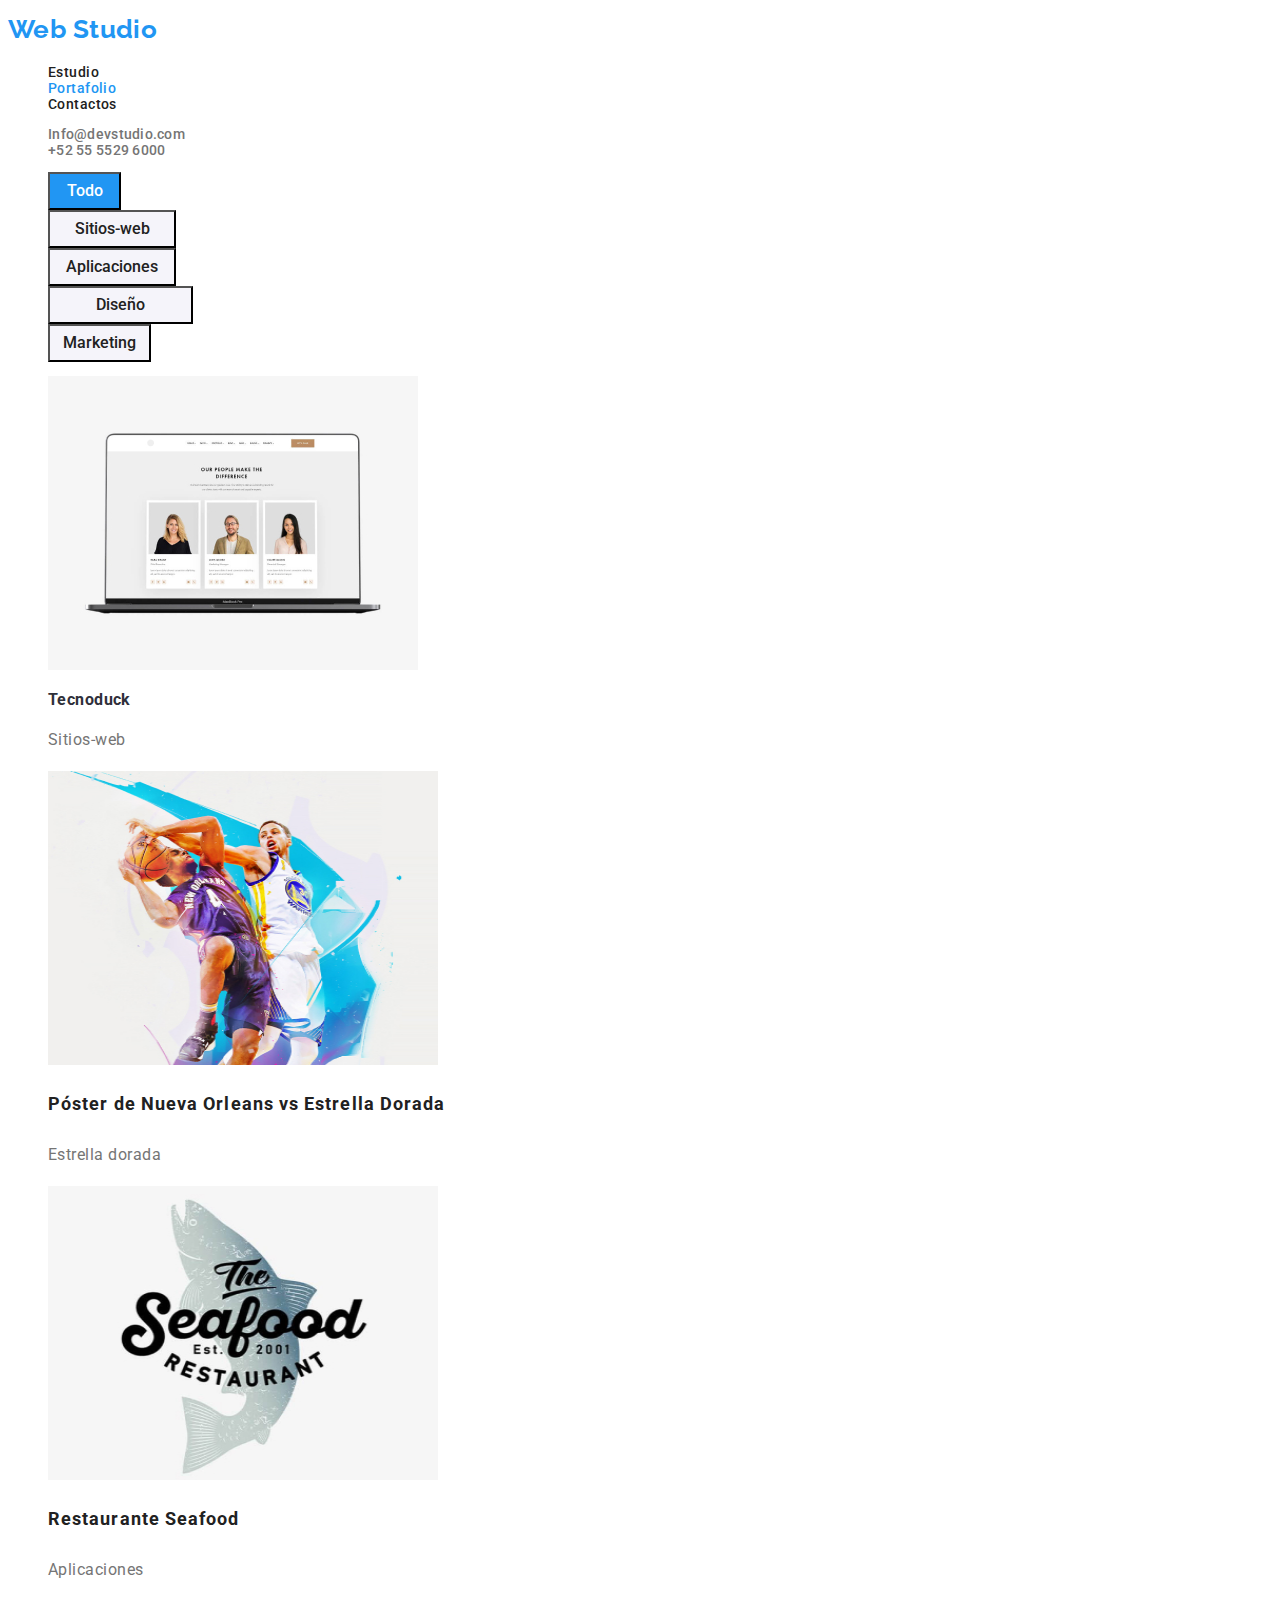
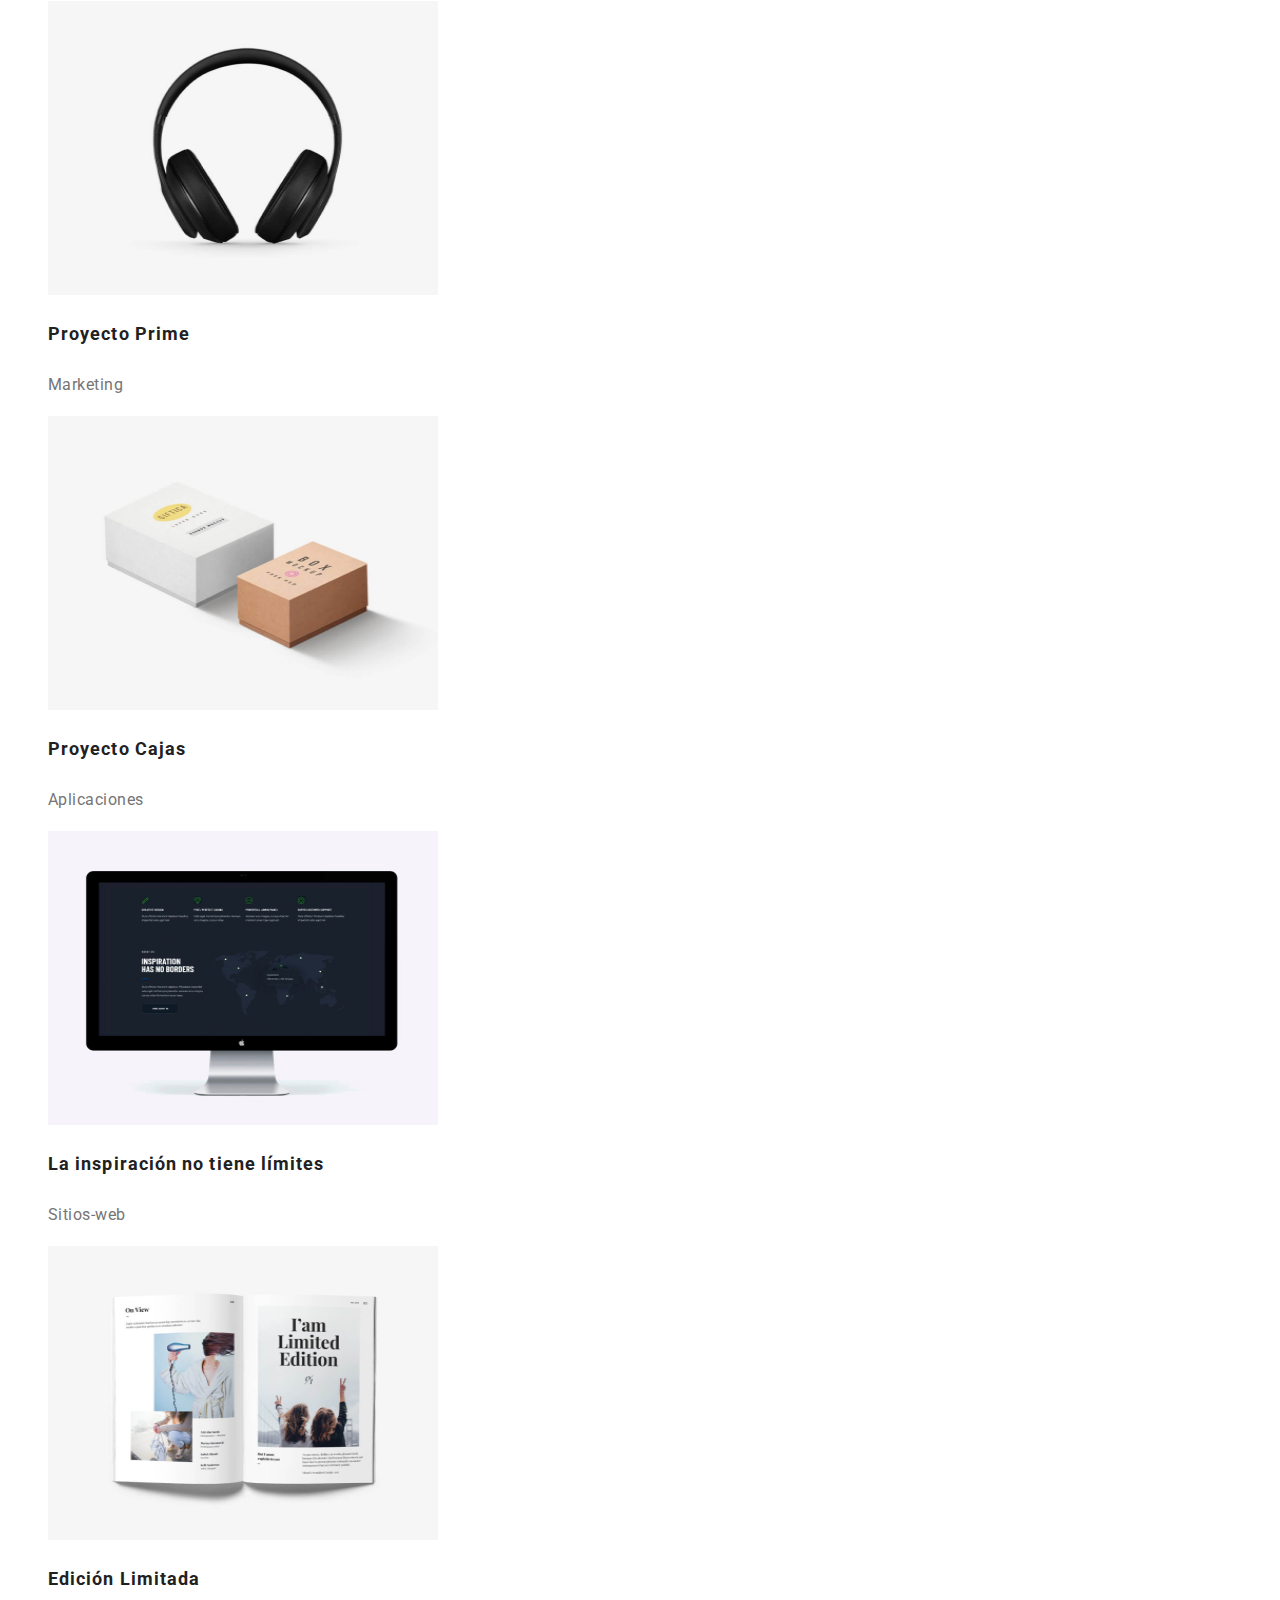
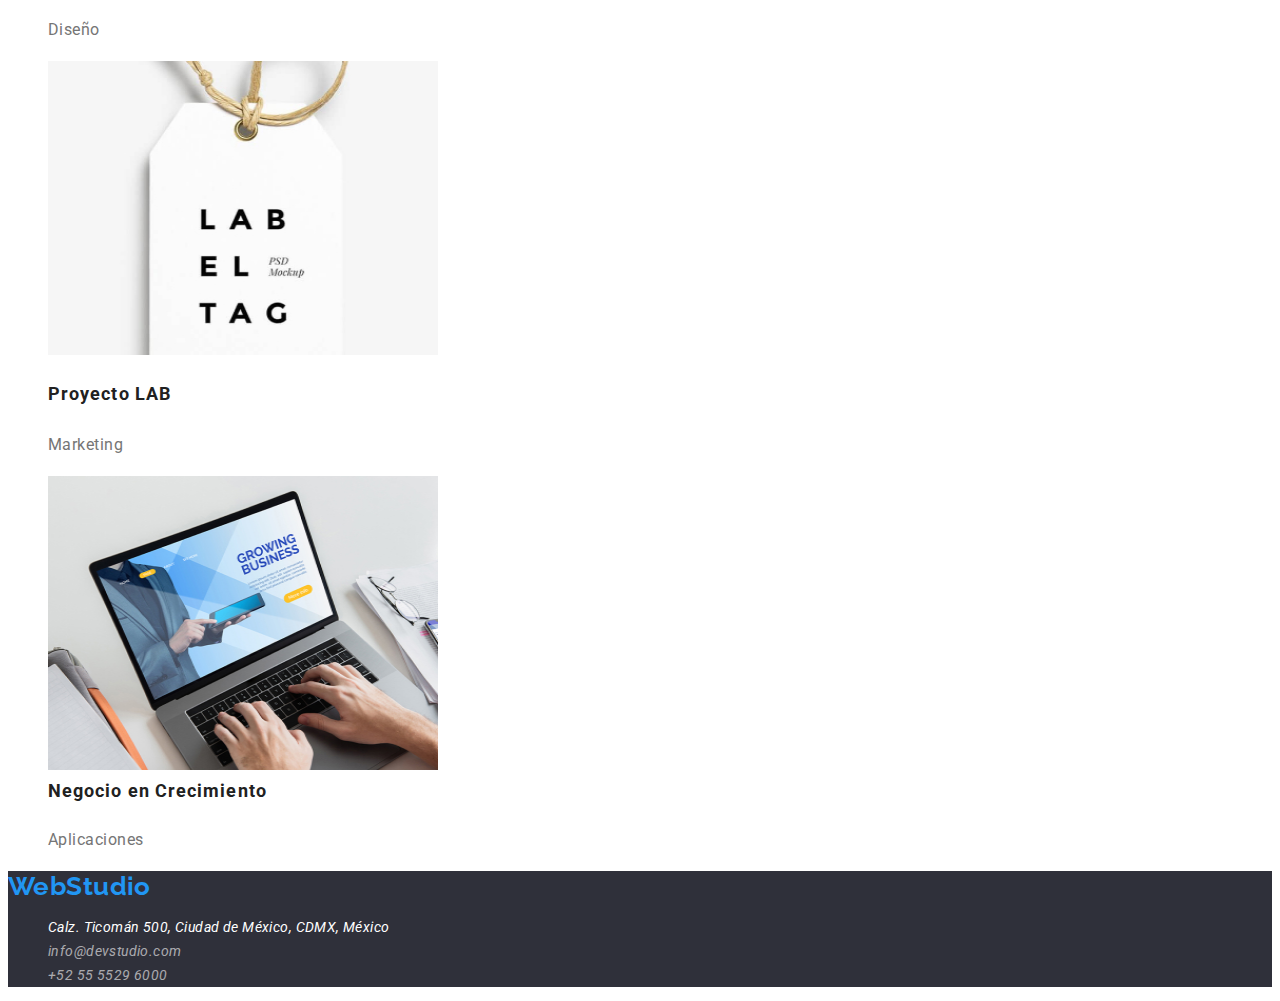
==== commit 1a690434: "Update portafolio.html" ====
--- a/portafolio.html
+++ b/portafolio.html
@@ -17,7 +17,7 @@
 
 <body>
     <header class="encabezado">
-        <a class="head" href="webstudio">web studio </a>
+        <a class="head" href="webstudio">Web Studio </a>
         <nav>
             <ul class="ul">
                 <li><a class="adolla-link2" href="./index.html"> Estudio</a></li>
@@ -102,7 +102,7 @@
                     <img src="images/imagen-16.jpg" alt="pc" width="390" height="294">
                 </li>
                 <li>
-                    <h2 class="title-a"> Negocio en Crecimiento</h2>
+                    <h class="title-a"> Negocio en Crecimiento</h3>
                     <p class="text-a"> Aplicaciones</p>
                 </li>
             </ul>
--- a/css/styles.css
+++ b/css/styles.css
@@ -1,8 +1,8 @@
 body {
-  font-family: "Raleway", sans-serif;
-  
+  font-family: "Roboto", sans-serif;
   font-size: 14px;
   font-style: normal;
+  letter-spacing: 0.03em;
   color: #2f303a;
   background-color: #ffffff;
 }
@@ -20,7 +20,6 @@
   font-family: "Raleway";
   font-size: 26px;
   color: #2196f3;
-  letter-spacing: 0.03em;
   text-decoration: none;
 }
 .link-1 {
@@ -31,23 +30,47 @@
   text-decoration: none;
 }
 .link {
-  font-family: "Roboto";
-  font-style: normal;
   font-weight: 500;
   line-height: 16px;
   letter-spacing: 0.02em;
   color: #212121;
   text-decoration: none;
 }
+.link-1 {
+  cursor: pointer;
+}
+.link-1:focus:hover {
+  color: #2196F3;
+  color: #ffffff;
+}
+.link {
+  cursor: pointer;
+}
+.link:focus:hover {
+  color: #2196F3;
+
+}
 .email {
-  color: #2196f3;
-  text-decoration: none;
+  text-decoration: none;
+  color: #757575;
+
+}
+.email {
+  cursor: pointer;
+}
+.email:focus:hover {
+  color: #2196F3;
 }
 .contact {
-  font-family: "Roboto";
   line-height: 0.785;
   text-decoration: none;
   color: #757575;
+}
+.contact {
+  cursor: pointer;
+}
+.contact:focus:hover {
+  color: #2196F3;
 }
 
 .top {
@@ -60,8 +83,6 @@
   color: #ffffff;
 }
 .button-index {
-  font-family: "Roboto";
-  font-weight: 700;
   font-size: 16px;
   line-height: 0.53;
   color: #ffffff;
@@ -69,19 +90,26 @@
   width: 261px;
   height: 50px;
   background: #2196f3;
+  box-shadow: 0px 4px 4px rgba(0, 0, 0, 0.15);
+  border-radius: 4px;
 }
 .specialties {
-  font-family: "Roboto";
-  font-weight: 700;
   line-height: 16px;
   letter-spacing: 0.03em;
   text-transform: uppercase;
 
   color: #212121;
 }
+.title2 {
+font-size: 36px;
+line-height: 42px;
+color: #212121;
+}
+.title3 {
+  font-size: 36px;
+  color: #212121;
+}
 .text {
-  font-family: "Roboto";
-  font-weight: 400;
   line-height: 0.58;
   color: #757575;
 }
@@ -120,8 +148,6 @@
   text-decoration: none;
 }
 .link3 {
-  font-family: "Roboto";
-  font-style: normal;
   line-height: 24px;
   letter-spacing: 0.03em;
   color: rgba(255, 255, 255, 0.6);
@@ -133,6 +159,7 @@
   left: -4px;
   top: 80px;
   background: #2f303a;
+  text-align: center;
 }
 .container-ftr {
   left: 0px;
@@ -156,17 +183,34 @@
   color: #212121;
 }
 .adolla-link1 {
-  color: #2196f3;
-  font-weight: 500;
-  text-decoration: none;
-  cursor: pointer;
+  cursor: pointer;
+}
+.adolla-link1:focus:hover {
+  color: #2196F3;
+}
+.adolla-link1 {
+  color: #2196f3;
+  font-weight: 500;
+  text-decoration: none;
+  cursor: pointer;
+}
+.adolla-link2 {
+  cursor: pointer;
+}
+.adolla-link2:focus:hover {
+  color: #2196F3;
 }
 .contacts {
-  font-family: "Roboto";
   font-weight: 500;
   letter-spacing: 0.02em;
   text-decoration: none;
   color: #757575;
+}
+.contacts {
+  cursor: pointer;
+}
+.contacts-link2:focus:hover {
+  color: #2196F3;
 }
 .product {
   line-height: 36px;
@@ -191,8 +235,7 @@
   line-height: 26px;
   width: 73px;
   height: 38px;
-  background: #2196f3;
-  border-radius: 4px;
+ 
 }
 .button-b {
   font-family: "Roboto";
@@ -202,85 +245,91 @@
   color: #212121;
   width: 128px;
   height: 38px;
+}
+.button-c {
+  font-family: "Roboto";
+  font-style: normal;
+  font-weight: 500;
+  font-size: 16px;
+  line-height: 26px;
+  color: #212121;
+  width: 145px;
+  height: 38px;
+}
+.button-d {
+  font-family: "Roboto";
+  font-weight: 500;
+  font-size: 16px;
+  line-height: 26px;
+  color: #212121;
+  width: 103px;
+  height: 38px;
+}
+.button-e {
+  font-family: "Roboto";
+  font-weight: 500;
+  font-size: 16px;
+  line-height: 26px;
+  color: #212121;
+  width: 130px;
+  height: 38px;
+}
+.button-a {
+  cursor: pointer;
+
+  background: #2196f3;
+}
+.button-a:hover {
+  background: #2196f3;
+  color: #ffffff;
+}
+.button-b {
+  cursor: pointer;
+
   background: #f5f4fa;
-  border-radius: 4px;
+}
+.button-b:hover {
+  background: #2196f3;
+  color: #ffffff;
 }
 .button-c {
-  font-family: "Roboto";
-  font-style: normal;
-  font-weight: 500;
-  font-size: 16px;
-  line-height: 26px;
-  color: #212121;
-  width: 145px;
-  height: 38px;
+  cursor: pointer;
+
   background: #f5f4fa;
-  border-radius: 4px;
+}
+.button-c:hover {
+  background: #2196f3;
+  color: #ffffff;
 }
 .button-d {
-  font-family: "Roboto";
-  font-weight: 500;
-  font-size: 16px;
-  line-height: 26px;
-  color: #212121;
-  width: 103px;
-  height: 38px;
+  cursor: pointer;
+
   background: #f5f4fa;
-  border-radius: 4px;
+}
+.button-d:hover {
+  background: #2196f3;
+  color: #ffffff;
 }
 .button-e {
-  font-family: "Roboto";
-  font-weight: 500;
-  font-size: 16px;
-  line-height: 26px;
-  color: #212121;
-  width: 130px;
-  height: 38px;
+  cursor: pointer;
+
   background: #f5f4fa;
-  border-radius: 4px;
-}
-.button-a {
-  cursor: pointer;
-
-  background: #2196f3;
-}
-.button-a:hover {
-  background: #2196f3;
-  color: #ffffff;
-}
-.button-b {
-  cursor: pointer;
-
-  background: #f5f4fa;
-}
-.button-b:hover {
-  background: #2196f3;
-  color: #ffffff;
-}
-.button-c {
-  cursor: pointer;
-
-  background: #f5f4fa;
-}
-.button-c:hover {
-  background: #2196f3;
-  color: #ffffff;
-}
-.button-d {
-  cursor: pointer;
-
-  background: #f5f4fa;
-}
-.button-d:hover {
-  background: #2196f3;
-  color: #ffffff;
-}
-.button-e {
-  cursor: pointer;
-
-  background: #f5f4fa;
 }
 .button-e:hover {
   background: #2196f3;
   color: #ffffff;
 }
+.title-a {
+font-weight: 700;
+font-size: 18px;
+line-height: 36px;
+letter-spacing: 0.06em;
+color: #212121;
+}
+.text-a {
+font-weight: 400;
+font-size: 16px;
+line-height: 30px;
+letter-spacing: 0.03em;
+color: #757575;
+}
